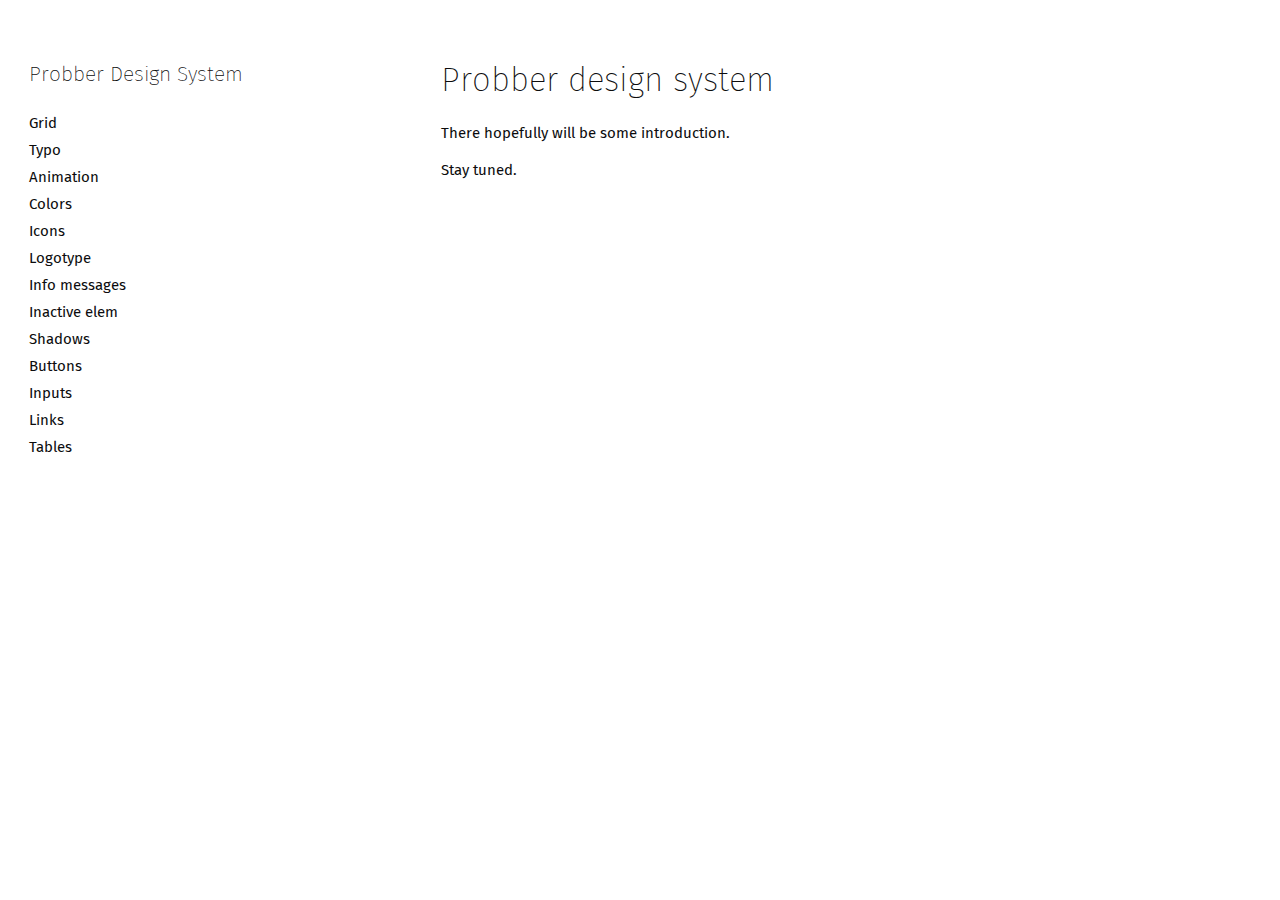
==== index.html @ 14a8cb04 "Init commit - alpha version of Probber deisgn system" ====
<!doctype html>
<html lang="en">

<head>
  <meta charset="utf-8">
  <meta http-equiv="x-ua-compatible" content="ie=edge">
  <meta name="viewport" content="width=device-width, initial-scale=1">

  <title>Probber Design System</title>
  <link rel="stylesheet" type="text/css" href="style.css">
</head>

<body>
<nav id="primary-navigation">
    <h2 id="nav-header"><a href="index.html">Probber Design System</a></h2>
    <ul class="nav-list">
        <li><a href="grid.html">Grid</a></li>
        <li><a href="typo.html">Typo</a></li>
        <li><a href="animation.html">Animation</a></li>
        <li><a href="colors.html">Colors</a></li>
        <li><a href="icons.html">Icons</a></li>
        <li><a href="logotype.html">Logotype</a></li>
        <li><a href="info-messages.html">Info messages</a></li>
        <li><a href="inactive-elements.html">Inactive elem</a></li>
        <li><a href="shadows.html">Shadows</a></li>
        <li><a href="buttons.html">Buttons</a></li>
        <li><a href="inputs.html">Inputs</a></li>
        <li><a href="links.html">Links</a></li>
        <li><a href="tables.html">Tables</a></li>
    </ul>
</nav>
<div id="main-content">
    <h1>Probber design system</h1>
    <p>There hopefully will be some introduction.</p>
    <p>Stay tuned.</p>
</div>
</body>
</html>
---- style.css ----
/*common style*/
@font-face{
    font-family: 'Fira Sans';
    src: url('fonts/eot/FiraSans-UltraLight.eot');
    src: url('fonts/eot/FiraSans-UltraLight.eot') format('embedded-opentype'),
        url('fonts/woff2/FiraSans-UltraLight.woff2') format('woff2'),
        url('fonts/woff/FiraSans-UltraLight.woff') format('woff'),
        url('fonts/ttf/FiraSans-UltraLight.ttf') format('truetype');
    font-weight: 200;
    font-style: normal;
}

@font-face{
    font-family: 'Fira Sans';
    src: url('fonts/eot/FiraSans-UltraLightItalic.eot');
    src: url('fonts/eot/FiraSans-UltraLightItalic.eot') format('embedded-opentype'),
        url('fonts/woff2/FiraSans-UltraLightItalic.woff2') format('woff2'),
        url('fonts/woff/FiraSans-UltraLightItalic.woff') format('woff'),
        url('fonts/ttf/FiraSans-UltraLightItalic.ttf') format('truetype');
    font-weight: 200;
    font-style: italic;
}

@font-face{
    font-family: 'Fira Sans';
    src: url('fonts/eot/FiraSans-Regular.eot');
    src: url('fonts/eot/FiraSans-Regular.eot') format('embedded-opentype'),
        url('fonts/woff2/FiraSans-Regular.woff2') format('woff2'),
        url('fonts/woff/FiraSans-Regular.woff') format('woff'),
        url('fonts/ttf/FiraSans-Regular.ttf') format('truetype');
    font-weight: 400;
    font-style: normal;
}

@font-face{
    font-family: 'Fira Sans';
    src: url('fonts/eot/FiraSans-Italic.eot');
    src: url('fonts/eot/FiraSans-Italic.eot') format('embedded-opentype'),
        url('fonts/woff2/FiraSans-Italic.woff2') format('woff2'),
        url('fonts/woff/FiraSans-Italic.woff') format('woff'),
        url('fonts/ttf/FiraSans-Italic.ttf') format('truetype');
    font-weight: 400;
    font-style: italic;
}

@font-face{
    font-family: 'Fira Sans';
    src: url('fonts/eot/FiraSans-SemiBold.eot');
    src: url('fonts/eot/FiraSans-SemiBold.eot') format('embedded-opentype'),
        url('fonts/woff2/FiraSans-SemiBold.woff2') format('woff2'),
        url('fonts/woff/FiraSans-SemiBold.woff') format('woff'),
        url('fonts/ttf/FiraSans-SemiBold.ttf') format('truetype');
    font-weight: 600;
    font-style: normal;
}

@font-face{
    font-family: 'Fira Sans';
    src: url('fonts/eot/FiraSans-SemiBoldItalic.eot');
    src: url('fonts/eot/FiraSans-SemiBoldItalic.eot') format('embedded-opentype'),
        url('fonts/woff2/FiraSans-SemiBoldItalic.woff2') format('woff2'),
        url('fonts/woff/FiraSans-SemiBoldItalic.woff') format('woff'),
        url('fonts/ttf/FiraSans-SemiBoldItalic.ttf') format('truetype');
    font-weight: 600;
    font-style: italic;
}

@font-face{
    font-family: 'Fira Mono';
    src: url('fonts/eot/FiraMono-Regular.eot');
    src: url('fonts/eot/FiraMono-Regular.eot') format('embedded-opentype'),
        url('fonts/woff2/FiraMono-Regular.woff2') format('woff2'),
        url('fonts/woff/FiraMono-Regular.woff') format('woff'),
        url('fonts/ttf/FiraMono-Regular.ttf') format('truetype');
    font-weight: 400;
    font-style: normal;
}

body {
    font-family: 'Fira Sans',Arial,"Helvetica Neue",Helvetica,sans-serif;
    color: #0c0c0d;
    font-size: 15px;
    line-height: 1.5;
}

/* Typography */
h1 {
    font-size: 33px;
    font-weight: 100;
    margin: 3rem 0 1rem;
}
h2  {
    font-size: 21px;
    font-weight: 100;  
    margin: 3rem 0 1rem;
}
h3  {
    font-size: 18px;
    font-weight: 400;  
    margin: 2.6rem 0 1rem;
}
h4 {
    font-size: 13px;
    font-weight: 600; 
    margin: 2.6rem 0 1rem;   
}
h5 {
    font-size: 13px;
    font-weight: 600;  
    margin: 2rem 0 1rem;  
}
h6 {
    font-size: 12px;
    font-weight: 600;    
    margin: 2rem 0 1rem;
}
.bold {
    font-weight: 600;
} 

p {
    font-size: 15px;
    font-weight: 400; 
}

p.small {
    font-size: 13px;
    font-weight: 400;  
}
.caption {
    font-size: 13px;
    font-weight: 400;  
    color: #737373;
}

h1, h2, h3, h4, h5, h6, ul, p {
    max-width: 36em; 
}
@media screen and (max-width: 38em) {
    h1, h2, h3, h4, h5, h6, ul, p {
        max-width: 28em; 
    }  
}

.dark-background {
    color: white;
}
.secondary-color {
    color: #737373;  
}
.dark-background.secondary-color {
    color: #f9f9fa
}

/* Tables */
table {
    white-space: normal;
    width: 100%;
    border: 1px solid var(--grey-20);
    border-collapse: collapse;
    border-spacing: 0;
    display: table;
    margin-bottom: 1rem;
    max-width: 100%;
    -webkit-overflow-scrolling: touch;
    overflow-x: auto;
    vertical-align: top;
    white-space: nowrap;
}
table th {
    background-color: rgb(237, 237, 240);
    font-size: 13px;
    font-weight: 500;
    text-align: left;
    padding: 8px 12px;
}
table tr {
    border: 1px solid rgb(237, 237, 240);
}
table td {
    font-size: 13px;
    font-weight: 500;
    text-align: left;
    padding: 8px 12px;
}

/*Info messages*/
.info-messages {
    list-style-type: none;
    padding-left: 0px;
}
.info-messages .icon {
    margin-right: 8px;
}
.info-messages .close {
    margin-left: auto;
}
.info-messages .close:hover {
    cursor: pointer;
}
.info-messages .close:hover {
    background-color: white;
    border-radius: 2px;
}
.info-messages .close:hover path {
    stroke: black; 
    transition: .4s cubic-bezier(.07,.95,0,1); 
}
.message-generic, 
.message-attention, 
.message-success, 
.message-warning,
.message-error {
    padding: 4px 8px;
    background-color: #ededf0;
    color: #0c0c0d;
    display: flex;
    align-items: center;
    border-radius: 2px;
    margin: 4px;
}
.message-attention {
    background-color: #9F67B8;
    color: white;
}
.message-attention .icon path, 
.message-attention .close path,
.message-error .icon line,
.message-error .icon circle,
.message-error .close path {
    stroke: white;
}
.info-messages .message-attention .close:hover path {
    stroke: #0c0c0d; 
    transition: cubic-bezier(.07,.95,0,1); 
}
.message-success {
    background-color: #2ecc71;
}

.message-warning {
    background-color: #f1c40f;
}



.message-warning .small-button {
    background-color: rgba(243, 156, 18, .9);
    text-transform: uppercase;
    margin-left: 8px;
    font-weight: 600;
}
.message-warning .small-button:hover {
    background-color: rgba(243, 156, 18, 1.0);
    cursor: pointer;
    transition: .3s cubic-bezier(.07,.95,0,1); 
}

.message-error {
    background-color: #ff0039;
    color: white;
}

.message-error .small-button  {
    background-color: rgba(0, 0, 0, 0.23);
    text-transform: uppercase;
    margin-left: 8px;
    font-weight: 600;
}
.message-error .small-button:hover {
    background-color: rgba(0, 0, 0, 0.3);
    cursor: pointer;
    transition: .3s cubic-bezier(.07,.95,0,1); 
}

button {
    font-family: inherit;
}

/*buttons*/
.small-button {
    padding: 4px 8px;
    font-size: 12px;
    border: 0px;
    border-radius: 2px;
    background-color: #ededf0;
}
.primary {
    background-color: rgb(0, 96, 223);;
    color: white;
}
.button {
    padding: 8px 32px;
    font-size: 14px;
    border: 0px;
    border-radius: 2px;
}
.button:hover {
    box-shadow: 0px 4px 16px rgba(12, 12, 13, 0.1);
    cursor: pointer;
    transition: .3s cubic-bezier(.07,.95,0,1); 
}
.big-button {
    padding: 16px 32px;
    font-size: 18px;
    border: 0px;
    border-radius: 4px;
}
.disabled {
    opacity: .4;
}
.disabled:hover {
    cursor: not-allowed;
}
.button.icon-only {
    padding: 8px;
    padding-bottom: 4px;
}
.button.icon {
    padding: 8px;
}
.button.icon .flex-container span {
    margin-left: 8px;
}
.button .flex-container {
    align-items: center;
}
.segmented {
    padding: 6px 8px !important;
}
.segmented .separator {
    display: inline-block;
    width: 1px;
    height: 2em;
    margin-right: 4px;
    border-left: 1px solid rgba(12, 12, 13, .3);
}

/* Inputs */

/* Links */
a {
    color: #3498db;
    text-decoration: none;
}
a:hover {
    color: #3498db;
    text-decoration: underline;
}
/* layout - not part of design system */
body {
    display: flex;
    flex-wrap: wrap;
}
#primary-navigation {
    width: 36%;
    max-width: 350px;
    padding: 21px;
    padding-top: 0px;
}
#primary-navigation ul {
    padding-left: 0px;
    list-style-type: none;
}
#primary-navigation a {
    color: rgb(12, 12, 13);
    text-decoration: none;
    line-height: 180%;
}
#primary-navigation a:hover {
    color:rgb(0, 96, 223);
}
#main-content {
    width: 60%;
    padding: 41px;
    padding-top: 0px;
}

.color-dash {
    width:18px; 
    height:18px; 
    display: inline-block;
    border-radius: 3px;  
    position: relative;
    bottom: -4px; 
    margin-right: 8px;
}
.flex-container {
    display: flex;
    flex-wrap: wrap;
}
.flex-container .item {
    width: 20%;
    text-align: center;
}
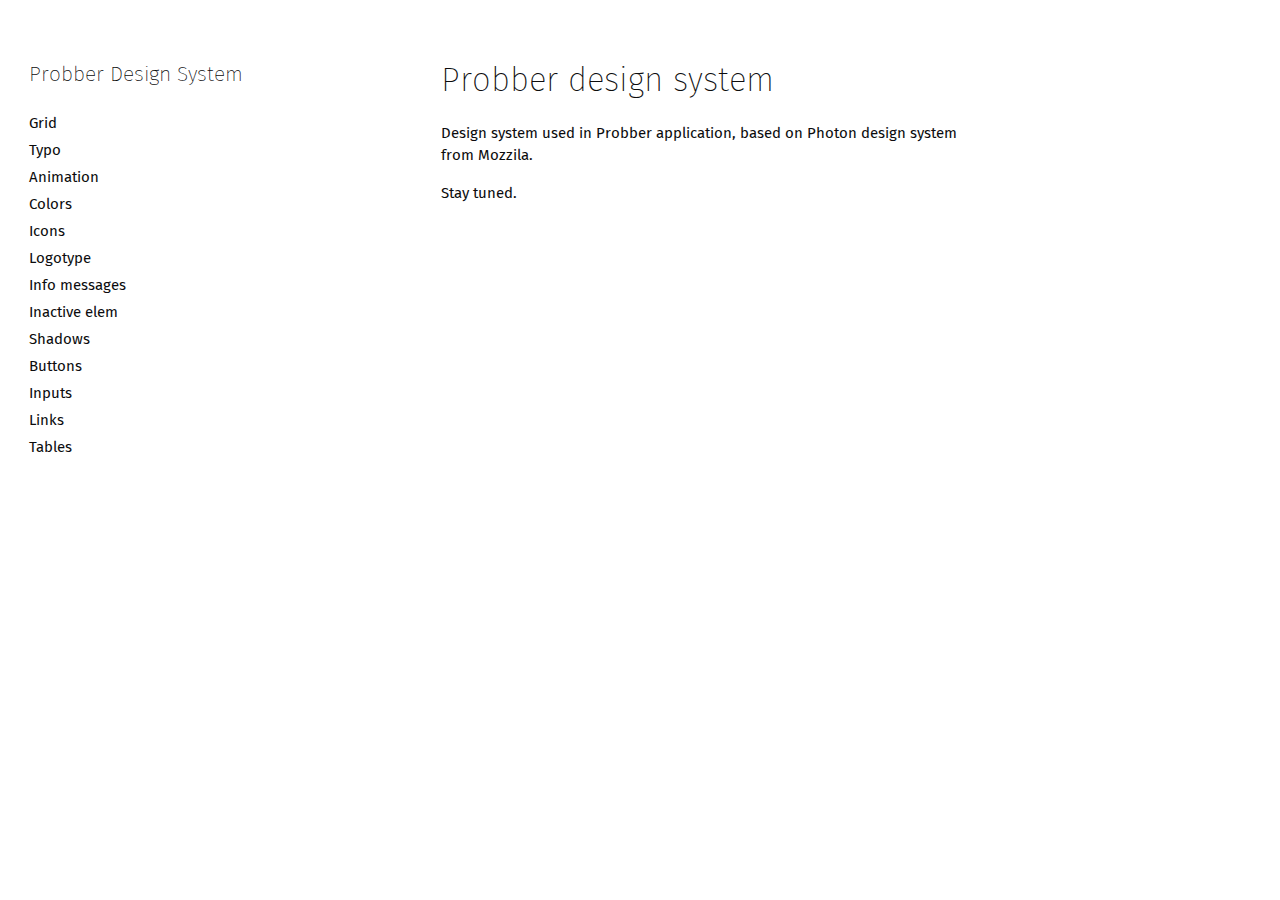
==== commit 82faf9b0: "Introduction" ====
--- a/index.html
+++ b/index.html
@@ -31,7 +31,7 @@
 </nav>
 <div id="main-content">
     <h1>Probber design system</h1>
-    <p>There hopefully will be some introduction.</p>
+    <p>Design system used in Probber application, based on Photon design system from Mozzila.</p>
     <p>Stay tuned.</p>
 </div>
 </body>
--- a/style.css
+++ b/style.css
@@ -232,7 +232,6 @@
 }
 .info-messages .message-attention .close:hover path {
     stroke: #0c0c0d; 
-    transition: cubic-bezier(.07,.95,0,1); 
 }
 .message-success {
     background-color: #2ecc71;
@@ -286,7 +285,7 @@
     background-color: #ededf0;
 }
 .primary {
-    background-color: rgb(0, 96, 223);;
+    background-color: rgb(0, 96, 223);
     color: white;
 }
 .button {
@@ -296,9 +295,9 @@
     border-radius: 2px;
 }
 .button:hover {
-    box-shadow: 0px 4px 16px rgba(12, 12, 13, 0.1);
     cursor: pointer;
     transition: .3s cubic-bezier(.07,.95,0,1); 
+    background-color: rgba(237,237,240, .76);
 }
 .big-button {
     padding: 16px 32px;
@@ -307,7 +306,7 @@
     border-radius: 4px;
 }
 .disabled {
-    opacity: .4;
+    opacity: .4; 
 }
 .disabled:hover {
     cursor: not-allowed;
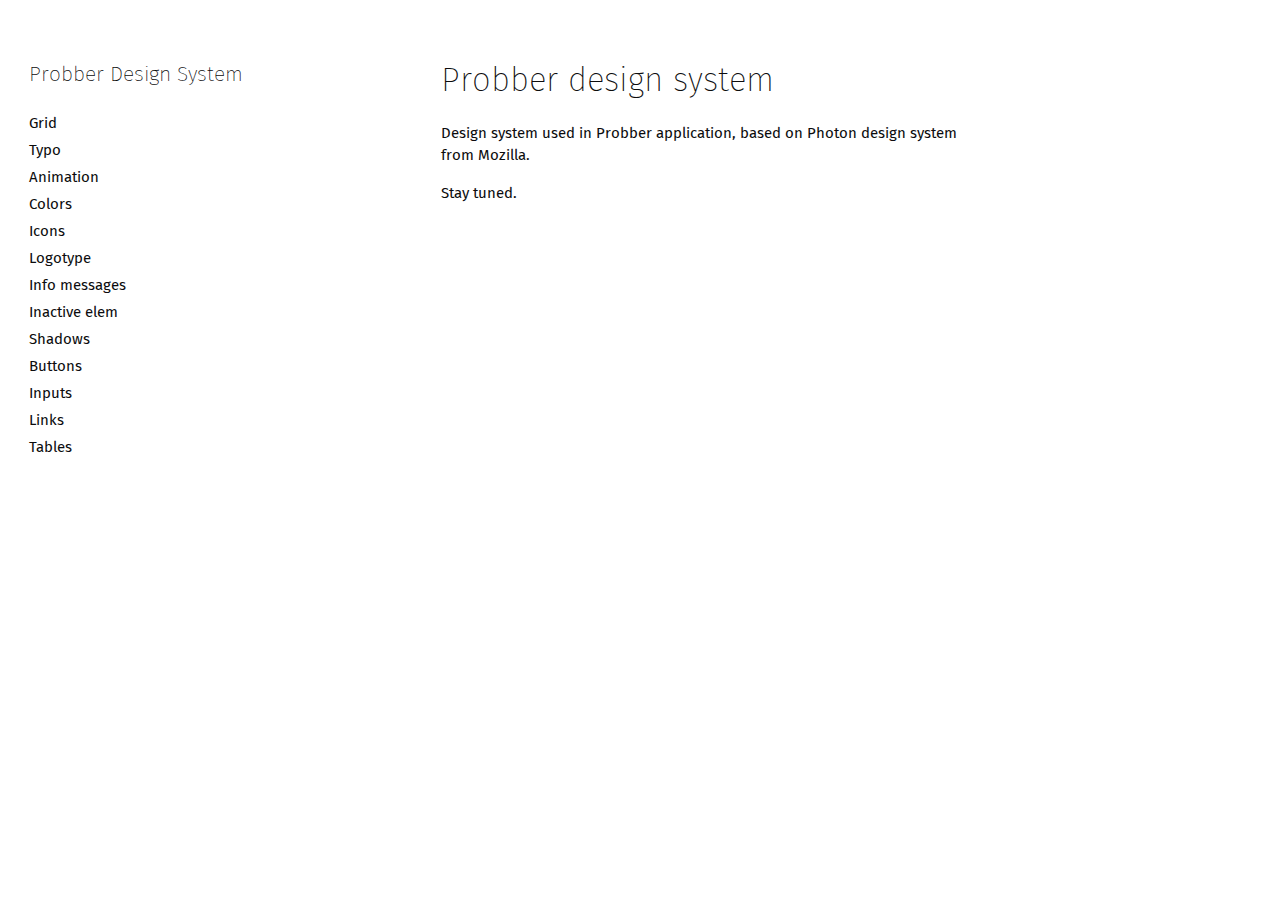
==== commit b3a66d5d: "Credits in readme" ====
--- a/index.html
+++ b/index.html
@@ -31,7 +31,7 @@
 </nav>
 <div id="main-content">
     <h1>Probber design system</h1>
-    <p>Design system used in Probber application, based on Photon design system from Mozzila.</p>
+    <p>Design system used in Probber application, based on Photon design system from Mozilla.</p>
     <p>Stay tuned.</p>
 </div>
 </body>
